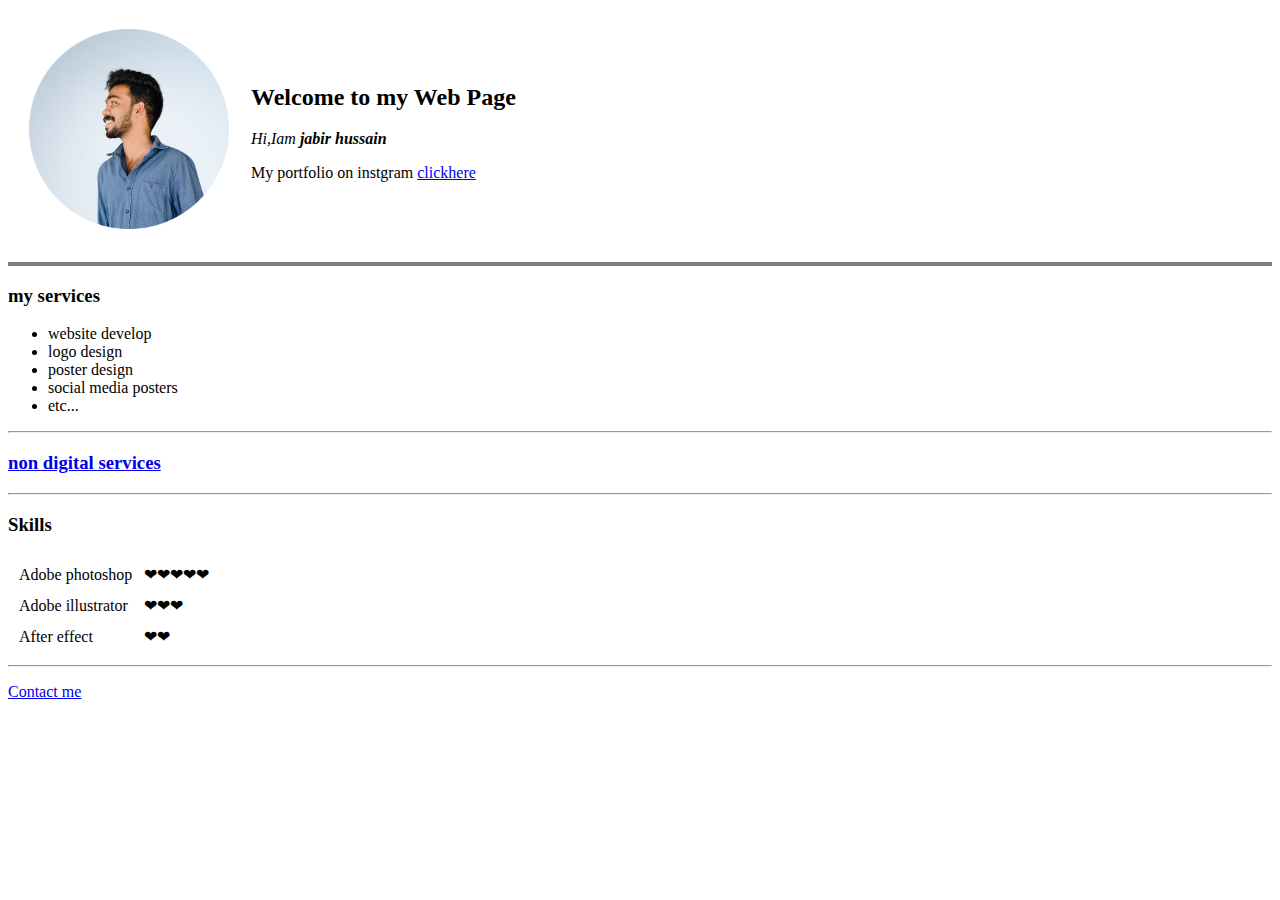
==== index.html @ d9bc8010 "Add files via upload" ====
<!DOCTYPE html>
<html lang="en" dir="ltr">
  <head>
    <meta charset="utf-8">
    <title>Jabir web page</title>
  </head>
  <body>
    <table cellspacing="20">
      <tr>
        <td><img src="images/jh.png" alt="loopeyelogo" width="200px"width="25%"></td>
        <td><h2>Welcome to my Web Page </h2>
        <p><em>Hi,Iam <strong>jabir hussain</strong></em>
          <p> My portfolio on instgram <a href="https://www.instagram.com/loop_eye_design/">clickhere</a> </p>

      </tr>
    </table>
    <hr size="4" noshade></td>


    <h3>my services </h3>
    <ul>
      <li>website develop </li>
      <li>logo design</li>
      <li>poster design</li>
      <li>social media posters</li>
      <li>etc...</li>
    </ul>
    <hr>
  <h3><a href="non digital.html">non digital services</a></h3>
  <hr>
  <p><h3>Skills</h3></p>
  <table cellspacing="10">
    <tr>
      <td>Adobe photoshop</td>
      <td>❤❤❤❤❤</td>
    </tr>
    <tr>
      <td>Adobe illustrator</td>
      <td>❤❤❤</td>
    </tr>
    <tr>
      <td>After effect</td>
      <td>❤❤</td>
    </tr>
  </table>
<hr>
<p><a href="contact.html">Contact me</a></p>







  </body>
</html>
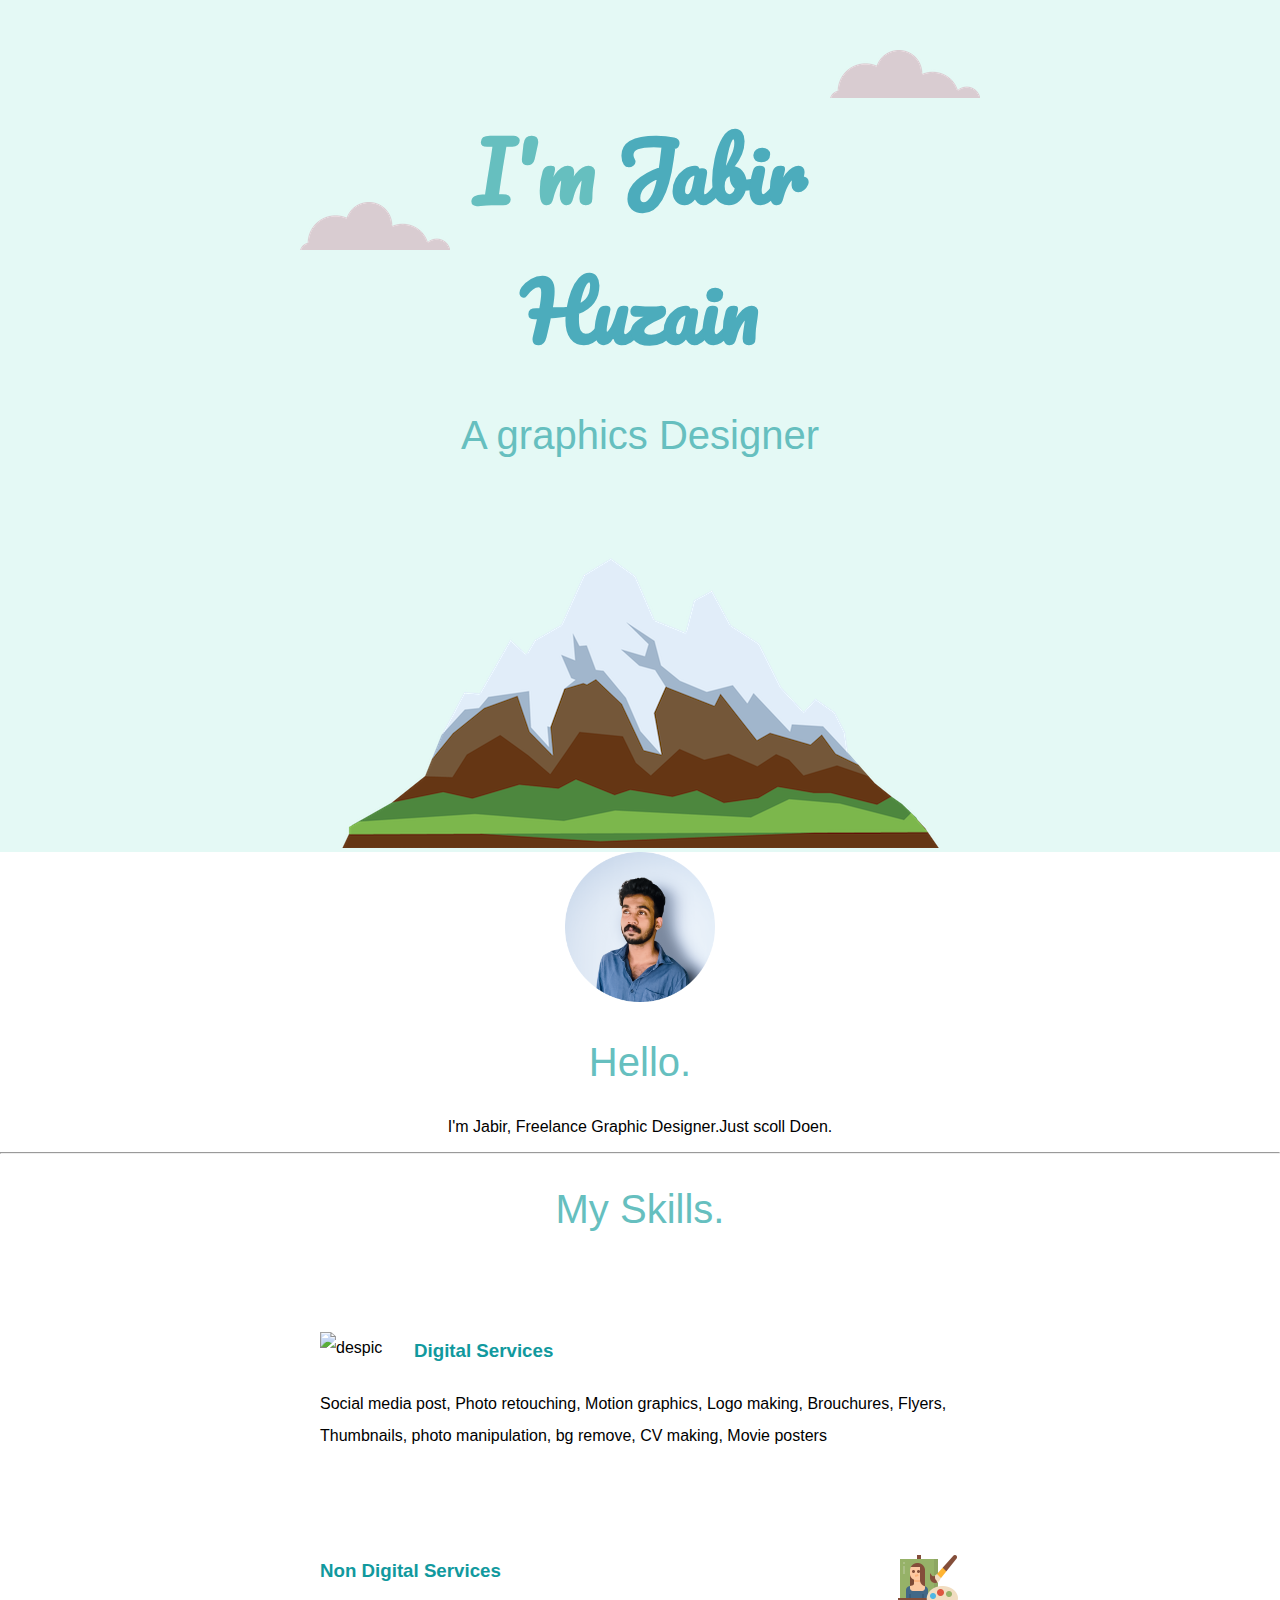
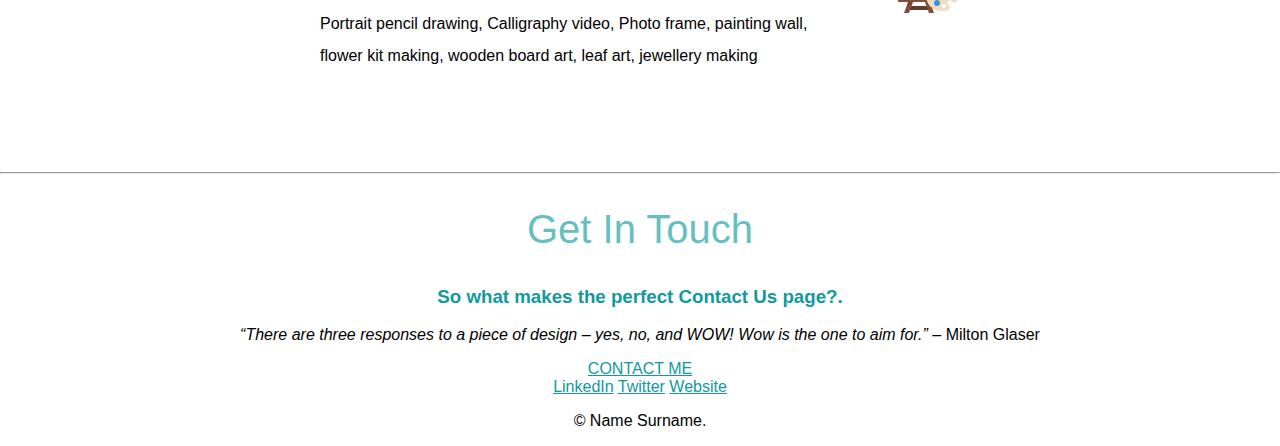
==== commit cc8d4b9e: "Add files via upload" ====
--- a/index.html
+++ b/index.html
@@ -2,55 +2,57 @@
 <html lang="en" dir="ltr">
   <head>
     <meta charset="utf-8">
-    <title>Jabir web page</title>
+    <title>Jabir huzain two page</title>
+    <link rel="stylesheet" href="css/style.css">
+    <link rel="icon" href="favicon.ico">
+    <link rel="preconnect" href="https://fonts.googleapis.com">
+  <link rel="preconnect" href="https://fonts.gstatic.com" crossorigin>
+  <link href="https://fonts.googleapis.com/css2?family=Barlow&family=Montserrat&family=Pacifico&display=swap" rel="stylesheet">
   </head>
   <body>
-    <table cellspacing="20">
-      <tr>
-        <td><img src="images/jh.png" alt="loopeyelogo" width="200px"width="25%"></td>
-        <td><h2>Welcome to my Web Page </h2>
-        <p><em>Hi,Iam <strong>jabir hussain</strong></em>
-          <p> My portfolio on instgram <a href="https://www.instagram.com/loop_eye_design/">clickhere</a> </p>
-
-      </tr>
-    </table>
-    <hr size="4" noshade></td>
+    <div class="top_container">
+      <img class="clt" src="images/cloud.png" alt="cloudpic">
+    <h1>I'm <span class="huz">Jabir Huzain</span></h1>
+    <h2>A graphics Designer</h2>
+    <img class="cldb" src="images/cloud.png" alt="cloud2">
+    <img src="images/mountain.png" alt="mountain">
+</div>
+<div class="middle-container">
+  <div class="profile">
+    <img src="images/jh.png" alt="jhp" height="150px" width="150px">
+    <h2>Hello.</h2>
+    <p>I'm Jabir, Freelance Graphic Designer.Just scoll Doen.</p>
+  </div>
+  <hr>
+  <div class="skills">
+    <h2>My Skills.</h2>
+    <div class="skill-row">
+      <img class="img-a" src="images/Designer.png" alt="despic">
+      <h3>Digital Services</h3>
+      <p>Social media post, Photo retouching, Motion graphics, Logo making, Brouchures, Flyers, Thumbnails, photo manipulation, bg remove, CV making, Movie posters</p>
+    </div>
+    <div class="skill-row">
+      <img alt="" class="img-b" src="images/painting.png" >
+      <h3>Non Digital Services</h3>
+      <p>Portrait pencil drawing, Calligraphy video, Photo frame, painting wall, flower kit making, wooden board art, leaf art, jewellery making</p>
+    </div>
+  </div>
+  <hr>
+  <div class="contact-me">
+    <h2>Get In Touch</h2>
+    <h3>So what makes the perfect Contact Us page?.</h3>
+    <p><i>“There are three responses to a piece of design – yes, no, and WOW! Wow is the one to aim for.”</i> – Milton Glaser </p>
+    <a class="btn" href="mailto:name@email.com">CONTACT ME</a>
+  </div>
+</div>
 
 
-    <h3>my services </h3>
-    <ul>
-      <li>website develop </li>
-      <li>logo design</li>
-      <li>poster design</li>
-      <li>social media posters</li>
-      <li>etc...</li>
-    </ul>
-    <hr>
-  <h3><a href="non digital.html">non digital services</a></h3>
-  <hr>
-  <p><h3>Skills</h3></p>
-  <table cellspacing="10">
-    <tr>
-      <td>Adobe photoshop</td>
-      <td>❤❤❤❤❤</td>
-    </tr>
-    <tr>
-      <td>Adobe illustrator</td>
-      <td>❤❤❤</td>
-    </tr>
-    <tr>
-      <td>After effect</td>
-      <td>❤❤</td>
-    </tr>
-  </table>
-<hr>
-<p><a href="contact.html">Contact me</a></p>
-
-
-
-
-
-
+<div class="bottom-container">
+  <a class="footer-link" href="https://www.linkedin.com/">LinkedIn</a>
+  <a class="footer-link" href="https://twitter.com/">Twitter</a>
+  <a class="footer-link" href="https://www.appbrewery.co/">Website</a>
+  <p>© Name Surname.</p>
+</div>
 
   </body>
 </html>
--- a/css/style.css
+++ b/css/style.css
@@ -0,0 +1,73 @@
+
+body{
+  margin: 0;
+  text-align: center;
+  font-family: 'Poppins', sans-serif;
+}
+h1{
+  margin-top: 0;
+  width:40%;
+  margin: 0 auto 0 auto;
+  color: #66BFBF;
+  font-family: 'Pacifico', cursive;
+  font-size: 5rem;
+
+}
+
+.huz{
+  color: #4CACBC;
+}
+
+
+.firstp{
+  color: #635666;
+  font-family: 'Montserrat', sans-serif;
+}
+.top_container{
+  background-color: #e4f9f5;
+  padding-top: 100px;
+
+}
+.middle_container{
+
+}
+.bottom_container{
+
+}
+.cldb{
+  position:absolute;
+  left:300px;
+  bottom:650px;
+}
+.clt{
+  position: absolute;
+  right: 300px;
+  top: 50px;}
+h2{
+font-family: 'Poppins', sans-serif;
+font-size: 2.5rem;
+color: #66BFBF;
+font-weight: normal;
+}
+h3{
+  color: #11999E;
+}
+a{
+  color: #11999E;
+}
+.skill-row{
+  width: 50%;
+  margin: 100px auto 100px auto;
+  text-align: left;
+  line-height: 2;}
+
+.img-b{
+  width: 10%;
+  float: right;
+  margin-left: 50px;
+}
+.img-a{
+  width: 10%;
+  float: left;
+  margin-right: 30px;
+}
